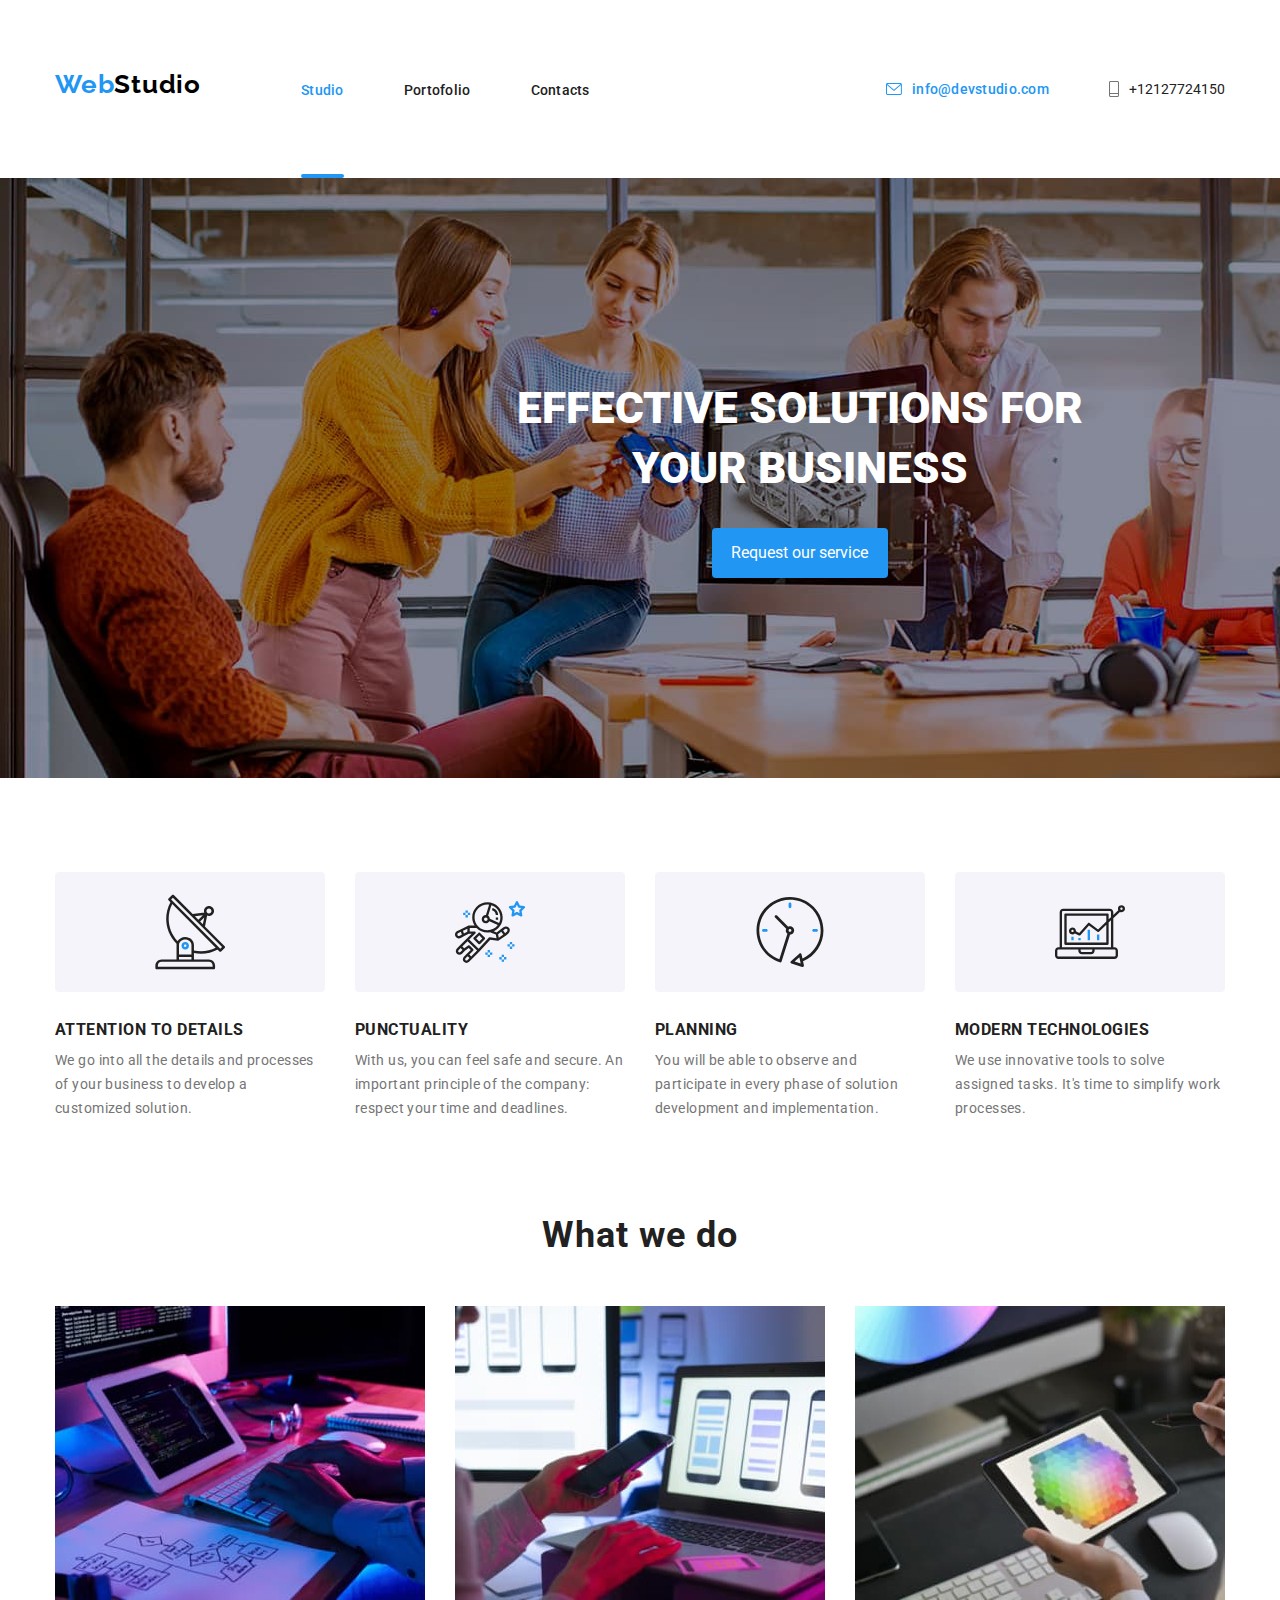
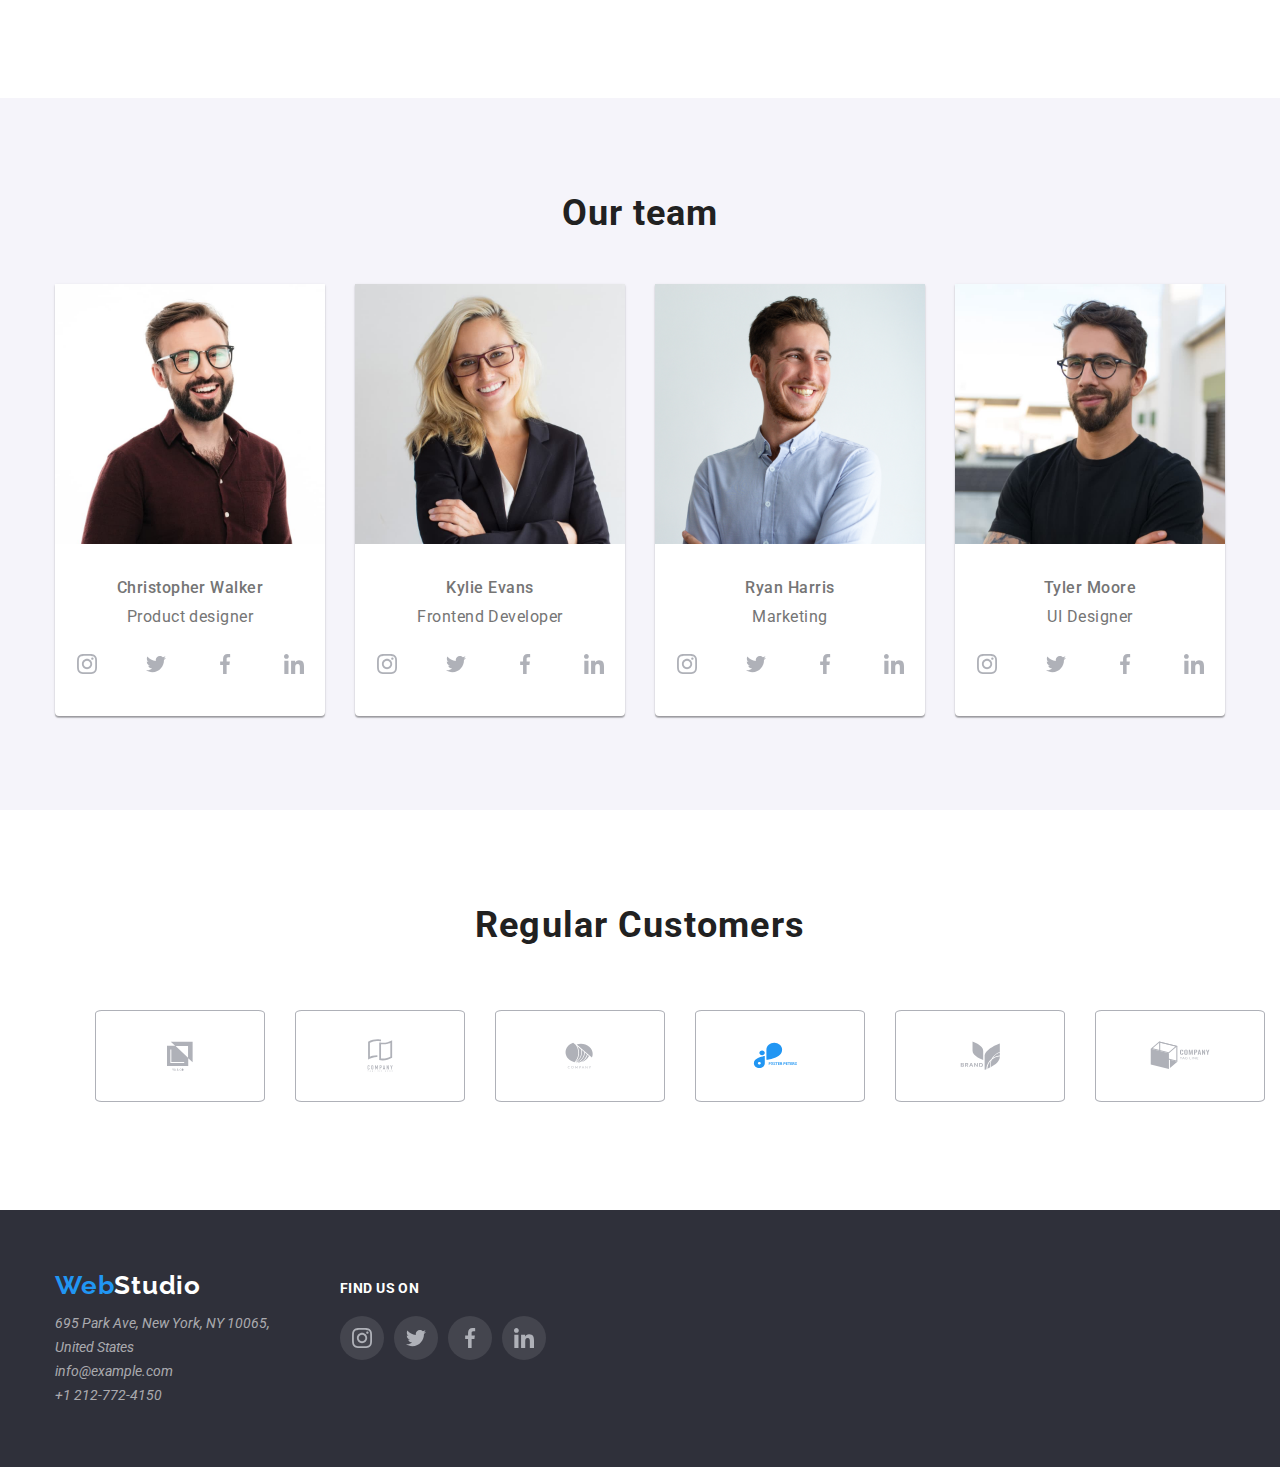
==== index.html @ d9cea176 "homework5" ====
<!DOCTYPE html>
<html>
  <head>
    <meta charset="UTF-8" />
    <title>Web Studio</title>
    <link rel="stylesheet" href="./css/styles.css">
    <link rel="stylesheet" href="modern-normalize.css">
   </head>
   
    
    <header class="global-header">
      <div class="container header-container">
      <nav class="nav-container">
        <a class="logo-link" href="./index.html"> <span style="color: #2196F3;">Web</span>Studio</a>
        
      <ul class="navigator-links">
    
      <li class="navigator-link-item" >
        <a class="navigator-link-current-link" href="./index.html" >Studio</a>
      </li>
        <li class="navigator-link-item">
          <a class="navigator-link"href="./portofolio.html">Portofolio</a>
        </li>
        <li class="navigator-link-item">
          <a class="navigator-link"href="/contacts.html">Contacts</a>
        </li>
      </ul>
      </nav>
        <ul class="navigator-contacts">
         <li class ="navigator-link-item">
           <a href = "mailto:info@devstudio.com" class="contact-info-link-current-link" >
           <svg class="contact-icons" width="16" ,height="12">
            <use href="images/icons.svg#icon-mail">

            </use>
           </svg>
           info@devstudio.com
          </a>
         </li>
        
            

          
        </svg>
        
    <li class="navigator-link-item">
      <a href="tel :+12127724150" class="contact-info-link">
        <svg class="contact-icons" width="10" heigh="16">
          <use href ="images/icons.svg#icon-phone">

          </use>
        </svg>
        +12127724150
      </a>
    </li>
  </ul>
        </div>
     
   
     
   
    </header>
    <main>
    <!--Hero-->
    
    <section class="hero">
      <div class ="container hero-container">
      <h1 class="hero-container-font">EFFECTIVE SOLUTIONS FOR <br/>YOUR BUSINESS</h1>
      <button class = "hero-container-button"type="button" data-modal-open>Request our service</button>
    </div>
    </section>
    <!--work details-->
    <section class = "work">
      <div class="container work-container">
        <ul class="list content-list">
          <li class="text-content">
            <div class="service-icon">
              <svg width="70" heigh="70">
                <use href="images/icons.svg#icon-antenna">

                </use>
              </svg>
            </div>
      <h3 class="text-title">ATTENTION TO DETAILS</h3>
      <p class ="text">
      
        We go into all the details and processes 
        of your business to develop a customized solution.
      </p>
      </li>
      <li class ="text-content">
        <div class="service-icon">
          <svg width="70" height="70">
            <use href="images/icons.svg#icon-astronaut">

            </use>
          </svg>
        </div>
      <h3 class="text-title">PUNCTUALITY</h3>
      <p class="text">
        With us, you can feel safe and secure. 
        An important principle of the company: 
        respect your time and deadlines.
      </p>
      </li >
      <li class ="text-content">
        <div class="service-icon">
          <svg width="70" height="70">
            <use href="images/icons.svg#icon-clock">
              
            </use>
          </svg>
        </div>
      <h3 class ="text-title">PLANNING</h3>
      <p class="text">
        You will be able to observe and participate 
        in every phase of solution development and 
        implementation.
      </p>
      <li class ="text-content">
        <div class="service-icon">
          <svg width="70" height="70">
            <use href="images/icons.svg#icon-diagram">
              
            </use>
          </svg>
        </div>
      <h3 class="text-title">MODERN TECHNOLOGIES</h3>
      <p class="text">
        We use innovative tools to solve assigned tasks. 
        It's time to simplify work processes.
      </p>
      </li>
      <ul>
    </div>
    </section>
    <!--what we do-->
    <section class="section section-padding">
      <div class="container flex-container">
      <h2 class ="title">What we do</h2>
      <ul class ="list what-we-do-lists">
        <li class="what-we-do-item">
      <img src="./images/tableta_tastatura.jpg", alt="Tableta + tastatura"
       width="370px" height="294px" class="what-we-do-img"/>
      </li>
       <li class="what-we-do-item">
      <img src="./images/telefon_laptop.jpg", alt="telefon + laptop " width="370px" height="294px" 
      class="what-we-do-img" />
    </li>
      <li class="what-we-do-item">
      <img src="./images/tableta_mouse.jpg", alt="telefon + mouse " 
      width="370px" height="294px" class="what-we-do-img" />
          </li>
         </ul>
       </div>
    </section >
  <!--our team -->

  <section class="section our-team-container">
    <div class="container flex-container">
  <h2 class="title">Our team</h2>
  <ul class="list team-list">
    <li class="team-item">
      <img class ="team-img" src="./images/Christopher Walker Product Designer.jpg" alt= "Product designer"
        width ="270"/>
       <h3 class="team-name"> Christopher Walker</h3>
       <p class="team-title">Product designer</p>
       <ul class="list social-icons-list">
        <li class="social-icon">
          <a href="" class="link social-icon-link">
            <svg width="20" height="20">
              <use href="images/icons.svg#icon-instagram02-2">
              </use>
            </svg>
          </a>
        </li>
       
       <li class="social-icon">
        <a href="" class="link social-icon-link">
          <svg width="20" height="20">
            <use href="images/icons.svg#icon-twitter">

            </use>
          </svg>
        </a>
      </li>
      <li class="social-icon">
        <a href="" class="link social-icon-link">
          <svg width="20" height="20">
            <use href="images/icons.svg#icon-facebook">

            </use>
          </svg>
        </a>
      </li>
      <li class="social-icon">
        <a href="" class="link social-icon-link">
          <svg width="20" height="20">
            <use href="images/icons.svg#icon-linkedin">

                 </use>
               </svg>
            </a>
          </li>
         </ul>
       </li>
    <li class="team-item">
      <img class = "team-img" src="images/Kylie Evans.jpg" 
      alt="Frontend developer" width="270"/>
      <h3 class="team-name">Kylie Evans</h3>
      <p class="team-title">Frontend Developer</p>
      <ul class="list social-icons-list">
      <li class="social-icon">
        <a href="" class="link social-icon-link">
          <svg width="20" height="20">
            <use href="images/icons.svg#icon-instagram02-2">
            </use>
          </svg>
        </a>
      </li>
     
     <li class="social-icon">
      <a href="" class="link social-icon-link">
        <svg width="20" height="20">
          <use href="images/icons.svg#icon-twitter">

          </use>
        </svg>
      </a>
    </li>
    <li class="social-icon">
      <a href="" class="link social-icon-link">
        <svg width="20" height="20">
          <use href="images/icons.svg#icon-facebook">

          </use>
        </svg>
      </a>
    </li>
    <li class="social-icon">
      <a href="" class="link social-icon-link">
        <svg width="20" height="20">
          <use href="images/icons.svg#icon-linkedin">

          </use>
        </svg>
      </a>
    </li>
    </ul>
  </li>
    <li class="team-item">
      <img class="team-img" src="./images/Ryan Harris.jpg" 
      alt="Marketing" width="270"/>
      <h3 class="team-name">Ryan Harris</h3>
      <p class="team-title">Marketing</p>
    <ul class="list social-icons-list">
      <li class="social-icon">
        <a href="" class="link social-icon-link">
          <svg width="20" height="20">
            <use href="images/icons.svg#icon-instagram02-2">
            </use>
          </svg>
        </a>
      </li>
     
     <li class="social-icon">
      <a href="" class="link social-icon-link">
        <svg width="20" height="20">
          <use href="images/icons.svg#icon-twitter">

          </use>
        </svg>
      </a>
    </li>
    <li class="social-icon">
      <a href="" class="link social-icon-link">
        <svg width="20" height="20">
          <use href="images/icons.svg#icon-facebook">

          </use>
        </svg>
      </a>
    </li>
    <li class="social-icon">
      <a href="" class="link social-icon-link">
        <svg width="20" height="20">
          <use href="images/icons.svg#icon-linkedin">

          </use>
        </svg>
      </a>
    </li>
    </ul>
  </li>
    <li class="team-item">
      <img class ="team-img" src="./images/Tyler Moore.jpg" 
      alt="UI Designer" width="270" />
      <h3 class="team-name">Tyler Moore</h3>
      <p class="team-title">UI Designer</p>
      <ul class="list social-icons-list">
        <li class="social-icon">
          <a href="" class="link social-icon-link">
            <svg width="20" height="20">
              <use href="images/icons.svg#icon-instagram02-2">
              </use>
            </svg>
          </a>
        </li>
       
       <li class="social-icon">
        <a href="" class="link social-icon-link">
          <svg width="20" height="20">
            <use href="images/icons.svg#icon-twitter">

            </use>
          </svg>
        </a>
      </li>
      <li class="social-icon">
        <a href="" class="link social-icon-link">
          <svg width="20" height="20">
            <use href="images/icons.svg#icon-facebook">

            </use>
          </svg>
        </a>
      </li>
      <li class="social-icon">
        <a href="" class="link social-icon-link">
          <svg width="20" height="20">
            <use href="images/icons.svg#icon-linkedin">

            </use>
          </svg>
         </a>
        </li>
      </ul>
    </li>
  </ul>
</div>
</section>
    
  <section class="section">
    <div class="container flex-container">
      <h2 class="title">Regular Customers</h2>
      <ul class="regular-customers-list">
        <li class="regular-customers-item">
          <a href="" class="regular-customers-link">
            <svg width="106" height="60">
              <use href="images/icons.svg#icon-Client1">

              </use>
            </svg>
          </a>
        </li>
        <li class="regular-customers-item">
          <a href="" class="regular-customers-link">
            <svg width="106" height="60">
              <use href="images/icons.svg#icon-Client2">
                
              </use>
            </svg>
          </a>
        </li>
        <li class="regular-customers-item">
          <a href="" class="regular-customers-link">
            <svg width="106" height="60">
              <use href="images/icons.svg#icon-Client3">
                
              </use>
            </svg>
          </a>
        </li>
        <li class="regular-customers-item">
          <a href="" class="regular-customers-link">
            <svg width="106" height="60">
              <use href="images/icons.svg#icon-Client4">
                
              </use>
            </svg>
          </a>
        </li>
        <li class="regular-customers-item">
          <a href="" class="regular-customers-link">
            <svg width="106" height="60">
              <use href="images/icons.svg#icon-Client5">
                
              </use>
            </svg>
          </a>
        </li>
        <li class="regular-customers-item">
          <a href="" class="regular-customers-link">
            <svg width="106" height="60">
              <use href="images/icons.svg#icon-Client6">
                
              </use>
            </svg>
          </a>
        </li>
      </ul>
    </div>

  </section>
</main>
<!--Footer-->
  <footer class = "footer">
    <div class="container container-footer">
      <div class="footer-items">
       <a href="" class="logo-link" href="./index.html"> <span style="color: #2196F3;">Web</span><span style="color: #ffffff;">Studio</span></a>
     
        <address>

          <ul class="list">
          <li>
            <a href=""  class="link footer-contacts">695 Park Ave, New York, NY 10065,<br> United States</a>
          </li>
          <li>
            <a href="mailto:info@example.com" class="link footer-contacts ">info@example.com</a>
          </li>
          <li>
            <a href="tel:+1 212-772-4150" class="link footer-contacts"> +1 212-772-4150</a>
          </li>
          </ul>
        </address> 
      </div>
  
  
   <div>
       <p class="find-us-text">FIND US ON</p>
       <ul class="list find-us-icons-list">
       <li class="find-us-icon">
       <a href="" class="link find-us-icon-link">
       <svg width="20" height="20">
       <use href ="images/icons.svg#icon-instagram02-2">

        </use>
      </svg>
   </a>
   </li>
       <li class="find-us-icon">
       <a href="" class="link find-us-icon-link">
       <svg width="20" height="20">
       <use href ="images/icons.svg#icon-twitter">

         </use>
        </svg>
      </a>
    </li>
      <li class="find-us-icon">
      <a href="" class="link find-us-icon-link">
      <svg width="20" height="20">
      <use href ="images/icons.svg#icon-facebook">

          </use>
        </svg>
       </a>
    </li>
       <li class="find-us-icon">
       <a href="" class="link find-us-icon-link">
       <svg width="20" height="20">
       <use href ="images/icons.svg#icon-linkedin">

         </use>
        </svg>
        </a>
      </li>
    </ul>
    </div>
    </div>
  </footer>
  <div class="backdrop is-hidden" data-modal>

    <div class="modal-container">  
        <button class="modal-button " data-modal-close>
            <svg width="11" height="11">
                <use href="images/icons.svg#icon-close"></use>
            </svg>
        </button>
    </div>  
    
</div>
<script src="./js/modal.js"></script>
  </body>
</html>
---- css/styles.css ----
@import url('https://fonts.googleapis.com/css2?family=Raleway:wght@700&family=Roboto:wght@400;500;700;900&display=swap');
h1,h2,h3,h4,h5,h6,p { margin: 0;}
html { 
    box-sizing: border-box;
}
*,*::after,*::before { 
    box-sizing: inherit;
}
:root{
    --link-color: #212121;
    --text-color: #757575;
    --link-color_hover: #2196F3;
    --button-color_hover:#188CE8;


}

    .logo-link {
        font-style: normal;
        font-family: "Raleway";
        font-weight: 700;
        font-size: 26px;
        line-height: 31px;
        letter-spacing: 0.03em;
        text-decoration: none;
        color: #000;
        display: block;
        margin-bottom: 10px;
      
    }
.global-header{
        border-bottom: 1px;solid #ECECEC;
    }
.navigator-links{
list-style-type: none;
font-family: 'Roboto';
font-style: normal;
font-weight: 500;
font-size: 14px;
line-height: 16px;
letter-spacing: 0.02em;
color: #212121;
padding: 32px 0px 31px 0px;
display: block;


}

.navigator-link{
    color: var(--link-color);
    text-decoration: none;
}

.navigator-link:hover,
.navigator-link:focus,
.navigator-link:active{
    color: var(--link-color_hover);
}

.navigator-link-current-link
{
position: relative;
text-decoration: none;
color: #2196F3;
}

.navigator-link-current-link::after{
    content: "";
    height: 4px;
    width: 100%;
    border-radius: 2px;
    background-color: #2196F3;
    position: absolute;
    left: 0;
    bottom: -80px;

}

.contact-info-link-current-link{
font-family: 'Roboto';
font-style: normal;
font-weight: 500;
font-size: 14px;
line-height: 16px;
letter-spacing: 0.02em;
text-decoration: none;
color: #2196F3;
display: flex;
align-items: center;

}
.contact-info-link{
    text-decoration: none;
    color: var(--link-color);
    display: flex;
    align-items: center;
    
}
.contact-info-link-current-link a{
    list-style-type: none;
}
.service-icon{
    width: 270px;
    height: 120px;
    display: flex;
    align-items: center;
    justify-content: center;
    background: #F5F4FA;
    border-radius: 4px;
    margin-bottom: 30px;
}
.contact-info-link:hover,
.contact-info-link:focus,
.contact-info-link:active{
    color: var(--link-color_hover);
}

.backdrop{
    display: flex;
    background: rgba(0, 0, 0, 0.2);
    height: 100%;
    width: 100%;
    position: fixed;
    top: 0;
    left: 0;
    align-items: center;
    justify-content: center;
    opacity: 100%;
    visibility: visible;
    transition:  opacity 250ms cubic-bezier(0.4, 0, 0.2, 1),  visibility 250ms cubic-bezier(0.4, 0, 0.2, 1) ;
  
  }

  .is-hidden{
    opacity: .0;
    pointer-events: none;
    visibility: hidden;
  }
  .modal-container{
    position:relative;
    width: 528px;
    height: 581px;
    background-color: #FFFFFF;
    box-shadow: 0px 1px 3px rgba(0, 0, 0, 0.12), 0px 1px 1px rgba(0, 0, 0, 0.14),
    0px 2px 1px rgba(0, 0, 0, 0.2);
    border-radius: 4px;
  }
  .modal-button{
    position: absolute;
    top: 8px;
    right: 8px;
    background: #ffffff;
    width: 30px;
    height: 30px;
    border-radius: 100%;
    border: 1px solid rgba(0, 0, 0, 0.1);;
    transition:  color 250ms cubic-bezier(0.4, 0, 0.2, 1);
    color: black;
    display: flex;
    justify-content: center;
    align-items: center;
  }

  .modal-button:hover,
  .modal-buttonfocus{
    color: #2196F3;
    cursor: pointer;
  }
.modal-button svg {
    fill:currentColor
}
.container{
    width: 1200px;
    margin: 0 auto;
    padding: 0 15px;
    

}
.header-container{
    display: flex;
    justify-content:space-between;
    
    
}
.nav-container{
    display: flex;
    justify-content: space-between;
    align-items: center;
    


}
.navigator-links{
    display: flex;
    margin-left: 100px;
   
}
.navigator-link-item:not(:last-child){
    margin-right: 60px;
}
.navigator-contacts{
    list-style-type: none;
    display: flex;
    justify-content: space-between;
    align-items: center;
    
}
.contact-info-link-current-link .contact-info-link{
    font-weight: 500;
    color: #757575;
    padding: 32px 0 31px 0px;
    
}
.nav-container-item:not(:last-child){
        margin-right: 50px}
.section{
    padding :94px 0px
}
.section-padding{
        padding-top: 0px;
}
.hero{
    padding: 200px 0 200px 0px;
    background-color: #2f303a;
    background: linear-gradient(rgba(47, 48, 58, 0.4), );
    background: url(../images/hero_bg.jpg);
    background-size: cover;
}
    
.hero-container{
    align-items: center;
    display: flex;
    flex-direction: column;
    width: 1600px;
   
}

.hero-container-font{
    font-family:"Roboto";
    font-weight: 900;
    font-size: 44px;
    line-height: 60px;
    letter-spacing: 6%;
    text-align: center;
    margin-bottom: 30px;
    color: #FFFFFF;
    height: 120px;
}
.hero-container-button{
    background-color:#2196F3;
    padding: 10px 20px 10px 19px;
    color: #FFFFFF;
    font-family:"Roboto";
    weight: 700;
    font-size: 16px;
    line-height: 30px;
    border: none;
    border-radius: 4px;
    cursor: pointer;
    box-shadow: 0px 4px 4px rgba(0, 0, 0, 0.15)
}
.hero-container-button:hover, .hero-container-button:focus, .hero-container-button:active{
    background:var(--button-color_hover);
}

.work{
    padding: 94px 0px;
}
.content-list{
    display: flex;
}
.text-title{
    color: #212121;
    margin: 0px;
    font-weight: 700;
    line-height: 16px;
    letter-spacing: 0.03em;
    text-transform: uppercase;
    margin-bottom: 10px;
    line-height: 16px;
}

.text{
    margin: 0px;
    letter-spacing: 0.03em;
    line-height:24px ;
    color:#757575;
    
}
.text-content:not(:last-child){
    margin-right: 30px;
}
.content-list:not(:last-child){
    margin-right: 30px;
}
.content-list{
    list-style-type: none;
}

.what-we-do-lists{
    display: flex;
    list-style-type: none;
}

.what-we-do-item:not(:last-child){
    margin-right: 30px;
}

.title{
    margin: 0px;
    margin-bottom: 50px;
    font-weight: 700px;
    font-size: 36px;
    line-height: 42px;
    text-align: center;
    letter-spacing: 0.03em;
    color: #212121;
}
.our-team-container ul{
list-style:  none;
}
.our-team-container{
    background: #F5F4FA;
    
}
.team-list{
    display: flex;
   
    
}
.team-item:not(:last-child){
    margin-right: 30px;
}
.team-item{
    background: #FFFFFF;
    box-shadow: 0px 1px 3px rgba(0, 0, 0, 0.12), 0px 1px 1px rgba(0, 0, 0, 0.14), 0px 2px 1px rgba(0, 0, 0, 0.2);
    border-radius: 0px 0px 4px 4px;
    padding-bottom: 30px;
    
    

}
.team-name{
    
    font-weight: 500;
    font-size: 16px;
    line-height: 19px; 
    text-align: center;
    letter-spacing: 0.03em;
    margin-bottom: 10px;
 
}
.team-title{
    margin-bottom: 16px;
    font-size: 16px;
    line-height: 19px;
    text-align: center;
    letter-spacing: 0.03em;
    color: #757575;
}
.team-img{
    margin-bottom: 30px;

}
.link { 
    text-decoration: none; 
    color: inherit;
}


.social-icons-list{
    display: flex;
    margin:  auto 30px;
   
   
}
.social-icon-link svg{
    fill:currentColor;

}
.social-icon-link{
        color: #afb1b8;
        width: 44px;
        height: 44px;
        display: flex;
        align-items: center;
        justify-content: center;
        border-radius: 100%;
        margin-left: 10px;
      
}
.social-icon-link:hover ,.social-icon-link:focus{
    background-color: #2196F3;
    color:white;
}
.social-icon:not(:last-child){
    margin-right: 15px;
}
.flex-container{
    display: flex;
    flex-direction: column;
}

.footer{
    background-color:#2f303a;
    padding-top: 60px;
    padding-bottom: 60px;
}
.footer-logo{
    margin-bottom: 10px;
}

.container-footer{
display:flex;
justify-content: left;
}
.footer-contacts{
    color: rgba(255, 255, 255, 0.6);   
    line-height: 24px; 
}
.footer-items{
    margin-right: 70px;
}
.product-description{
    font-size: 16px;
    line-height: 30px;
    color: #757575;
    margin: 0;
}
.products{
list-style-type: none;
}
.filter{
    list-style: none;
}
.product-title{
    color: #212121;
    margin: 0;
    font-weight: 700;
    font-size: 18px;
    line-height: 36px;
}
.filter{
    display: flex;
    align-items: center;
    justify-content: center;
    margin-bottom: 50px;

}
h1,h3{
    font family:var(--link-color);
}
.filter-item:not(:last-child){
    margin-right:  10px;
}


.filter-button.current-filter{
    background-color: #2196F3;
    color:white;
    box-shadow:0px 3px 1px rgba(0, 0, 0, 0.1), 0px 1px 2px rgba(0, 0, 0, 0.08), 0px 2px 2px rgba(0, 0, 0, 0.12);
}
.filter-button:hover,.filter-button:focus{
    outline: none;
    background-color: #2196F3;
    color: white;
    box-shadow: 0px 3px 1px rgba(0, 0, 0, 0.1), 0px 1px 2px rgba(0, 0, 0, 0.08), 0px 2px 2px rgba(0, 0, 0, 0.12);
}
.filter-button{
    background-color: #F5F4FA;
    padding:6px 26px;
    border: none;
    font-family: "Roboto";
    font-weight: 500;
    border-radius: 4px;
    line-height: 26px;
    font-size: 16px;
    cursor: pointer;
}
body{
        font-family:"Roboto","sans-serif";
        font-weight: 400;
        font-style:normal;
        font-size: 14px;
        line-height: 1.2;
        color: var(--text-color);
}

.products{
    display: flex;
    flex-wrap: wrap;
    margin-top: -30px;
    margin-left: -30px;
}
.product-item{
    margin-top: 30px;
    margin-left: 10px;
   
}
.product-item-link{
    display: block;
}

.product-item-link:hover,.product-item-link:focus{
    background: #FFFFFF;
    outline: none;
    box-shadow: 0px 1px 1px rgba(0, 0, 0, 0.12), 0px 4px 4px rgba(0, 0, 0, 0.06), 1px 4px 6px rgba(0, 0, 0, 0.16);
}
.contact-icons{
    fill:currentColor;
    margin-right: 10px;
}
.product-wrapper{
    padding: 20px;
    border: 1px solid  #EEEEEE;
    border-top:none;
}
.section-regular-customers{
    margin: 94px auto;
}
.regular-customers-list{
    display: flex;
  

}
.regular-customers-list{
    list-style-type: none;
}

.regular-customers-item:not(:last-child){
    margin-right: 30px;
}
.regular-customers-link:hover,.regular-customers-link:focus{
    color: #2196F3;
    border-color: #2196F3;
}
.regular-customers-link{
    color: #afb1b8;
    width: 170px;
    height: 92px;
    display: flex;
    align-items: center;
    justify-content: center;
    border:1px solid#afb1b8;
    border-radius: 4%;
    background: rgba(255, 255, 255, 0.1)
}
.find-us-text{
    color: white;
    font-weight: 700;
    line-height: 16px;
    letter-spacing: 0.03em;
    text-transform: uppercase;
    margin-bottom: 20px;
    margin-top: 10px;
}
.find-us-icon-link svg{
    fill:currentColor;
}
.find-us-icon-link{
    color:white;
    width: 44px;
    height: 44px;
    display: flex;
    align-items: center;
    justify-content: center;
    border-radius: 100%;
    background: rgba(255, 255, 255, 0.1);
}

.find-us-icons-list{
    display: flex;
}
.find-us-icon-link:hover, .find-us-icon-link:focus{
    background-color: #2196F3;
}
.find-us-icon:not(:last-child){
    margin-right: 10px;

}
.list{
    list-style: none;
    padding: 0;
    margin: 0;
}
.overflow-layer{
    position: relative;
    overflow: hidden;
}
.overlay {
    position: absolute;
    top: 0;
    left: 0;
    width: 100%;
    height: 100%;
    background: rgba(33, 150, 243, 0.9);
    transform: translatey(100%);
    transition:   transform 250ms cubic-bezier(0.4, 0, 0.2, 1);
  }
  .overlay > p {
    margin:  63px 24px;
    color: #fff;
    font-size: 18px;
    line-height: 28px;
    letter-spacing: 0.03em;
  }
  .product-item-link:hover .overlay{
    transform: translatey(0);
  }
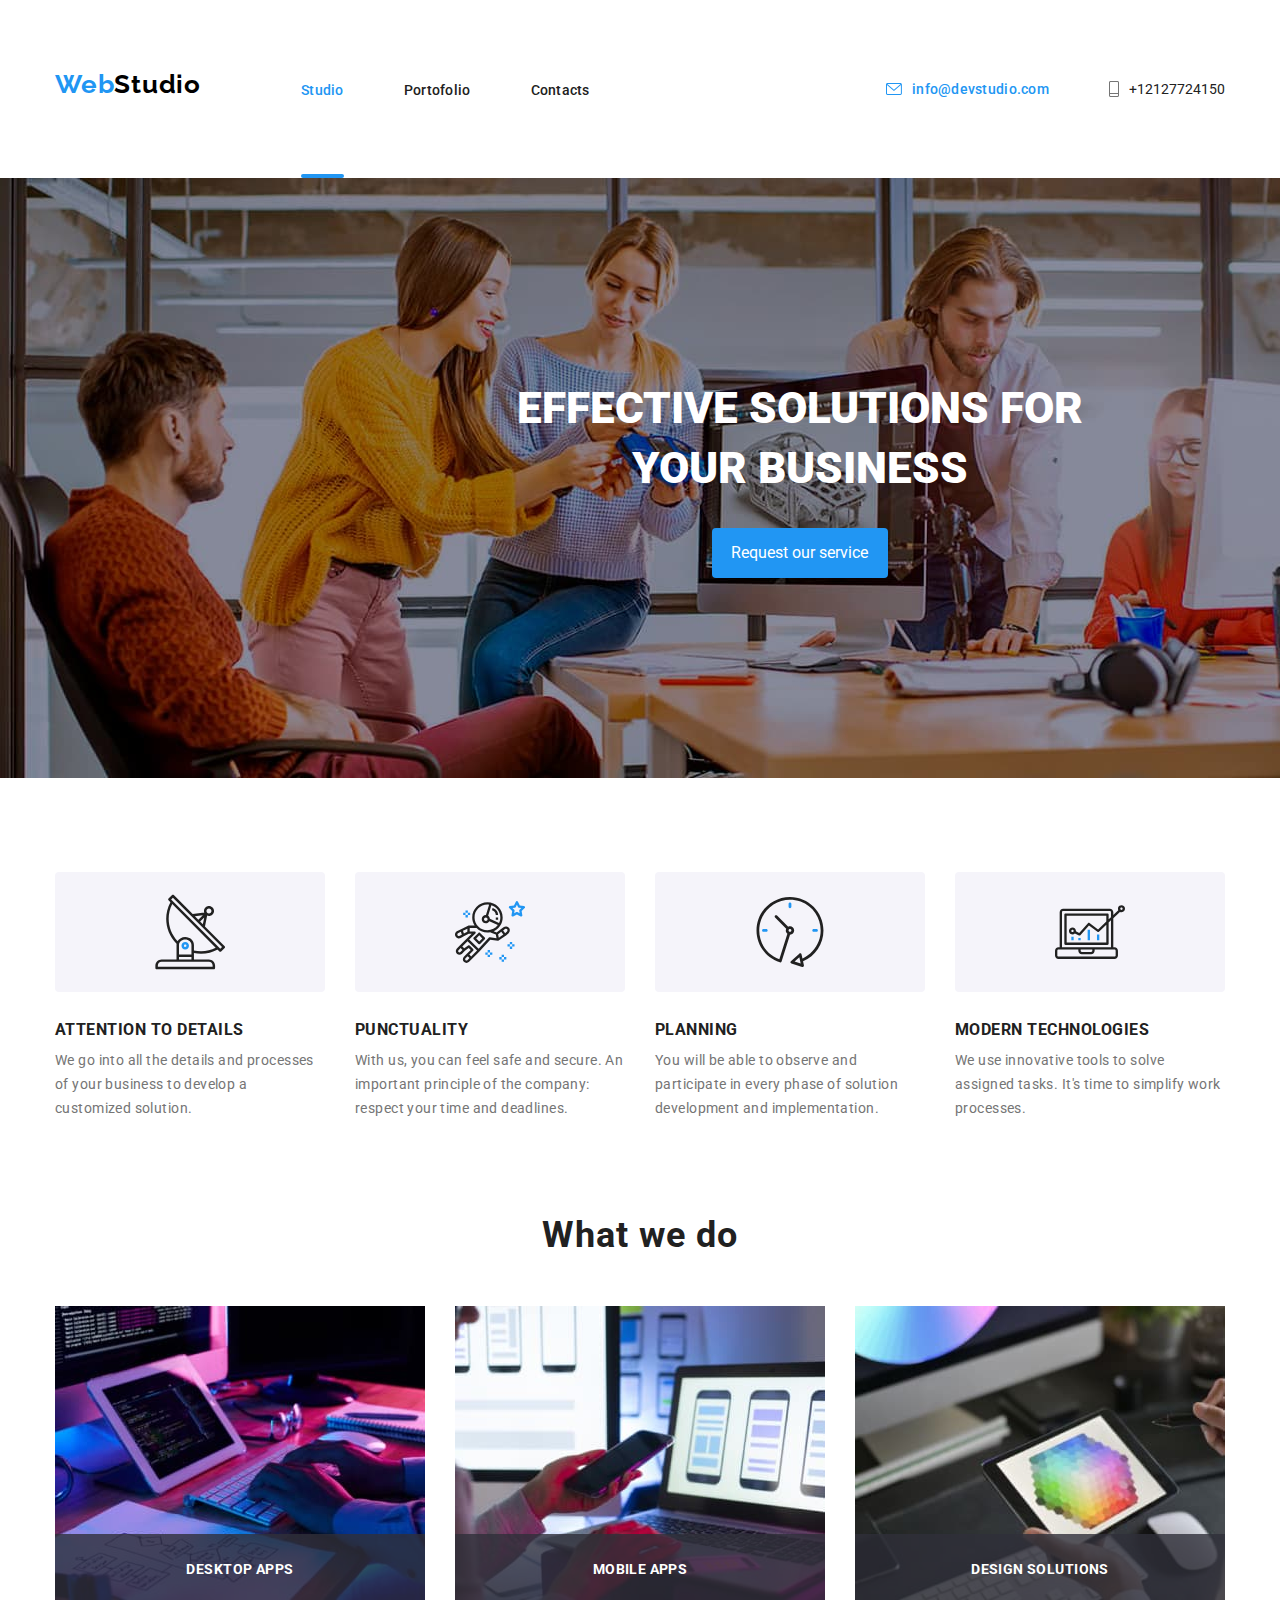
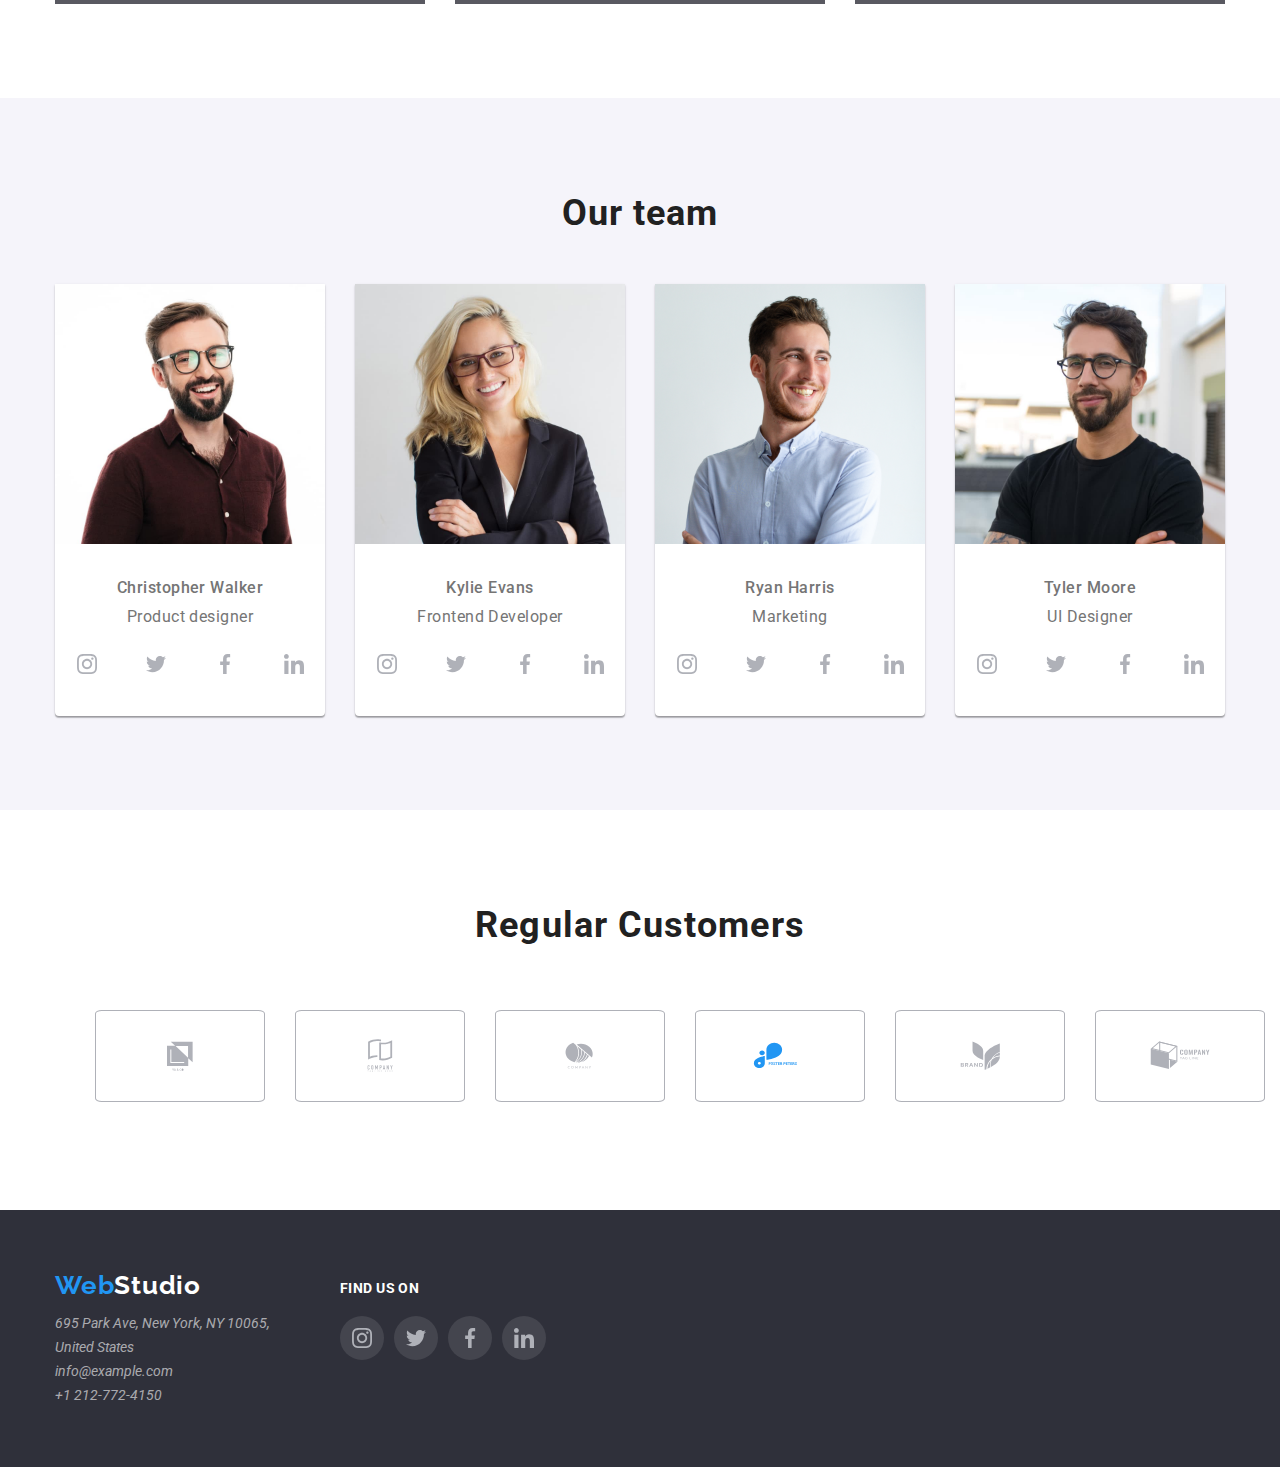
==== commit 0e476c50: "new lines added" ====
--- a/index.html
+++ b/index.html
@@ -142,14 +142,17 @@
         <li class="what-we-do-item">
       <img src="./images/tableta_tastatura.jpg", alt="Tableta + tastatura"
        width="370px" height="294px" class="what-we-do-img"/>
+       <p class="what-we-do-txt">DESKTOP APPS</p>
       </li>
        <li class="what-we-do-item">
       <img src="./images/telefon_laptop.jpg", alt="telefon + laptop " width="370px" height="294px" 
       class="what-we-do-img" />
+      <p class="what-we-do-txt">MOBILE APPS</p>
     </li>
       <li class="what-we-do-item">
       <img src="./images/tableta_mouse.jpg", alt="telefon + mouse " 
       width="370px" height="294px" class="what-we-do-img" />
+      <p class="what-we-do-txt">DESIGN SOLUTIONS</p>
           </li>
          </ul>
        </div>
--- a/css/styles.css
+++ b/css/styles.css
@@ -302,10 +302,26 @@
     list-style-type: none;
 }
 
+.what-we-do-txt{
+    position: absolute;
+    padding: 27px 27px;
+    bottom: 0px;
+    width: 100%;
+    text-align: center;
+    background: rgba(47, 48, 58, 0.8);
+    letter-spacing: 0.03em;
+    text-transform: uppercase;
+    color: #FFFFFF;
+    font-weight:  700;
+    line-height: 16px;
+    
+}
 .what-we-do-item:not(:last-child){
     margin-right: 30px;
 }
-
+.what-we-do-item{
+    position: relative;
+}
 .title{
     margin: 0px;
     margin-bottom: 50px;
